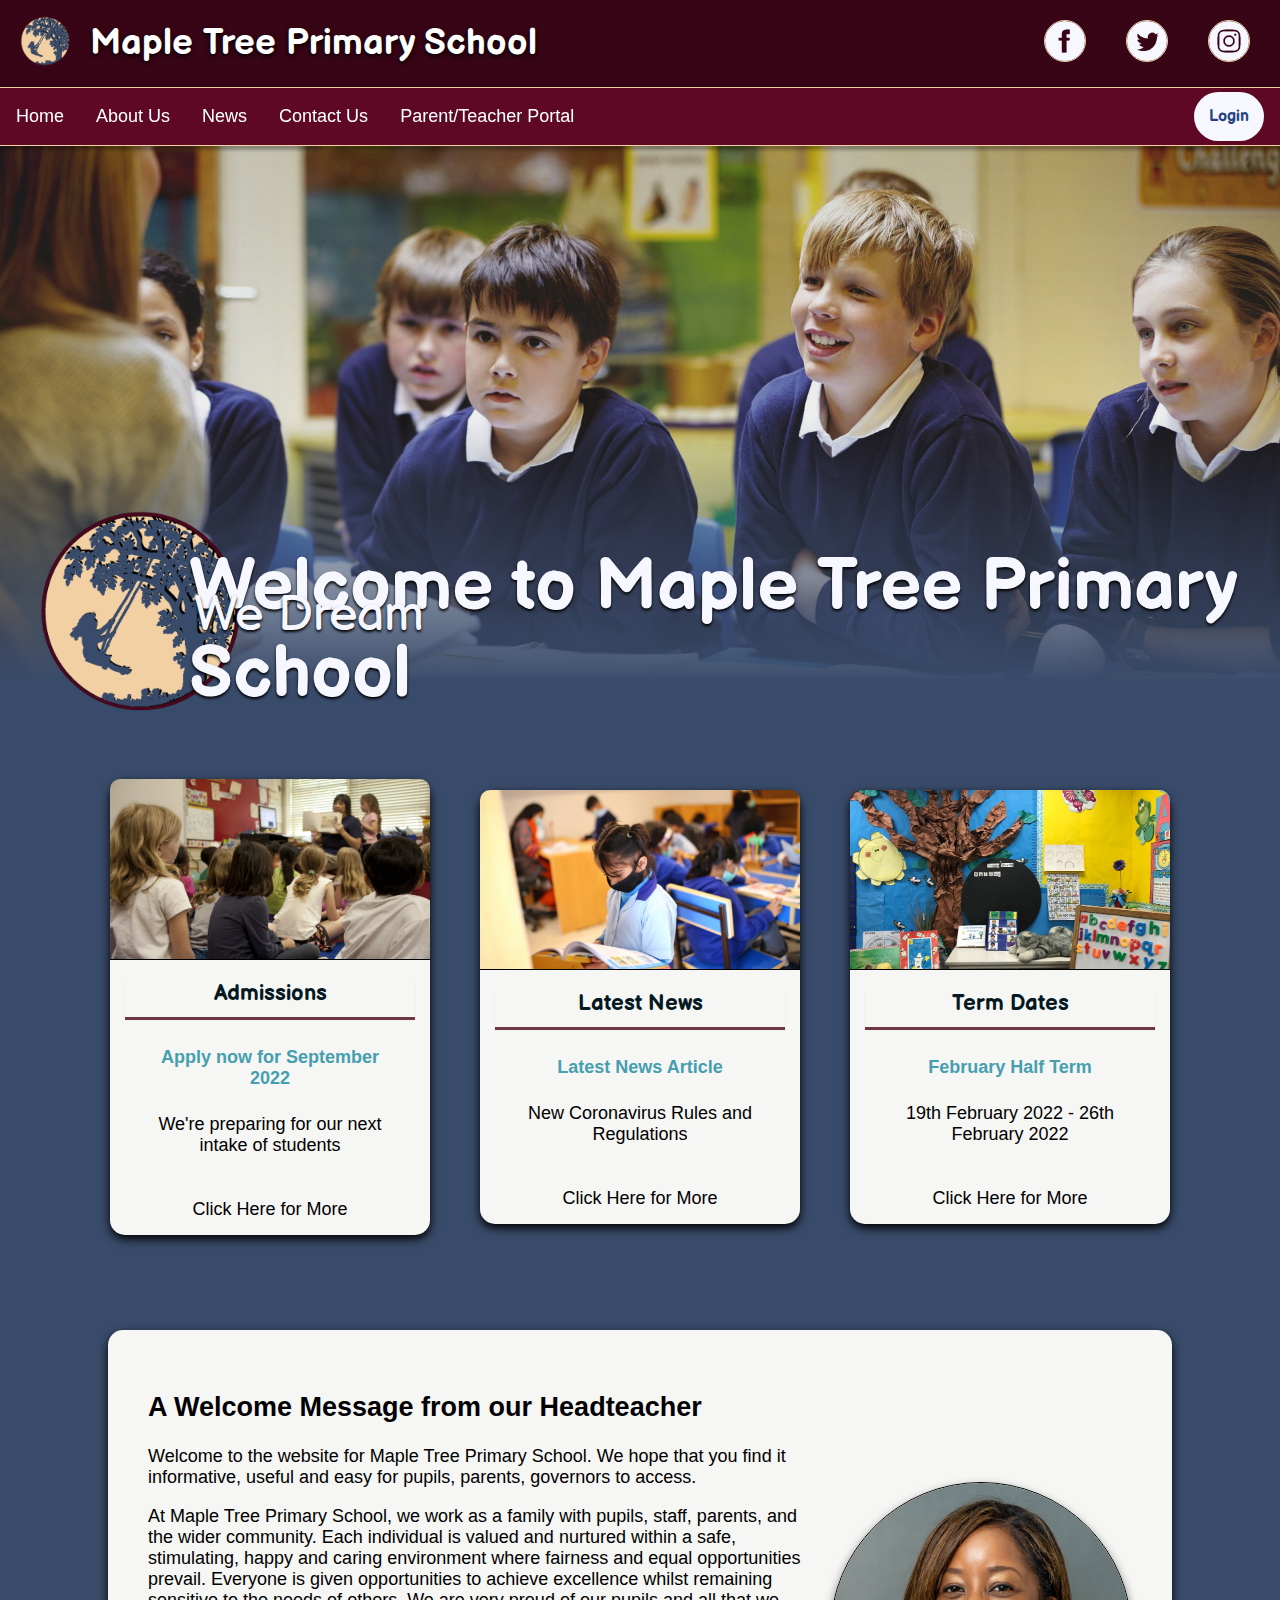
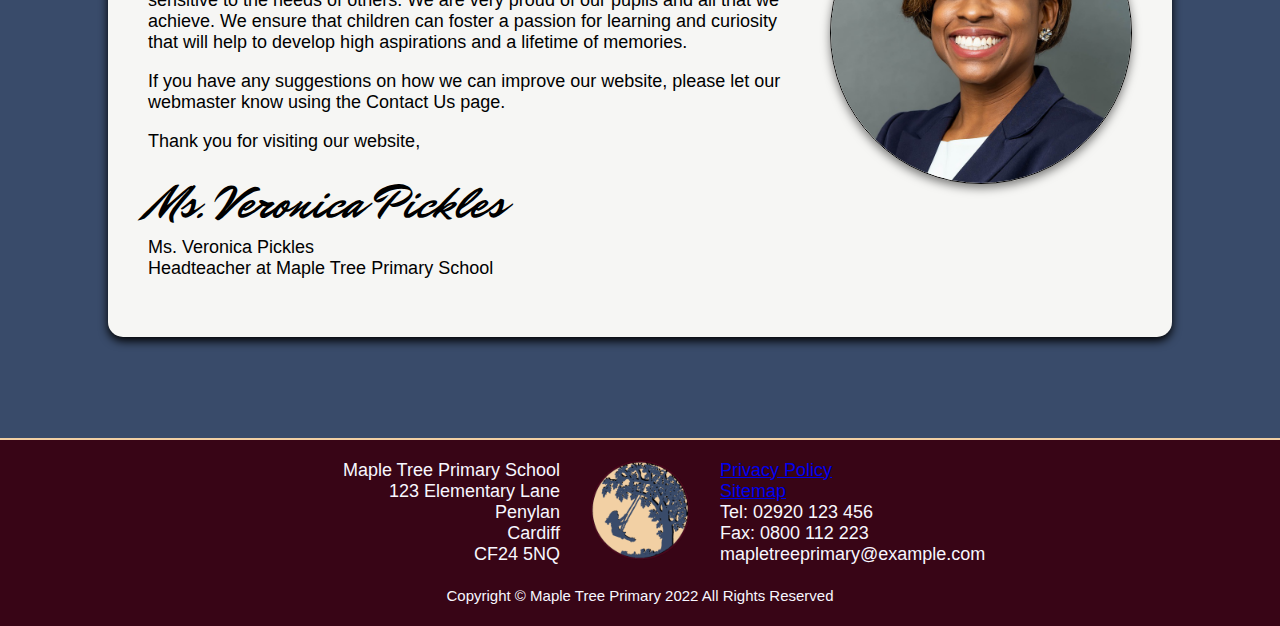
==== index.html @ a3a1b8b7 "added some meta tags" ====
<!DOCTYPE html>
<html lang="en-US">
  <head>
    <meta name="author" content="Dominic Wheeler">
    <meta name="description" content="A school website">
    <meta name="robots" content="noindex, nofollow">
    <meta name="keywords" content="school">
    <meta charset="utf-8">
    <meta name="viewport" content="width=device-width, initial-scale=1">

    <link rel="stylesheet" href="styles/style.css">
    <script src="scripts/script.js" defer></script>

    <link rel="preconnect" href="https://fonts.googleapis.com">
    <link rel="preconnect" href="https://fonts.gstatic.com" crossorigin>
    <link href="https://fonts.googleapis.com/css2?family=Balsamiq+Sans&family=Lato&family=Open+Sans:wght@400;700&display=swap" rel="stylesheet">

    <link rel="preconnect" href="https://fonts.googleapis.com">
    <link rel="preconnect" href="https://fonts.gstatic.com" crossorigin>
    <link href="https://fonts.googleapis.com/css2?family=Mr+Dafoe&display=swap" rel="stylesheet">

    <title>My test page</title>
  </head>
  <body>

  <header>
      <div class="header-title">
        <div class="header-left">
          <div class="header-img">
            <a href="index.html"><img src="images/logo.png" alt="logo" width="50" height="50"></a>
          </div>
          <div class="header-txt">
            <span>Maple Tree Primary School</span>
          </div>
        </div>
        <div class="header-right">
          <a href="https://facebook.com/"><img src="images/icon-fb.png" class="icon"></a>
          <a href="https://twitter.com/"><img src="images/icon-tw.png" class="icon"></a>
          <a href="https://instagram.com/"><img src="images/icon-ig.png" class="icon"></a>
        </div>
      </div>
  </header>

  <nav class="navbar sticky">
      <ul class="topnav">
        <li><a href="index.html">Home</a></li>
        <li><a href="about.html">About Us</a></li>
        <li><a href="news.html">News</a></li>
        <li><a href="contact.html">Contact Us</a></li>
        <li><a href="portal.html">Parent/Teacher Portal</a></li>
      </ul>
        <button class="login-button"><strong>Login</strong></button>
    </nav>

  <nav class="hamburger-menu">

  </nav>

<!--  <div class="news-bar">-->
<!--        <div class="news-text"><span>If your child has been confirmed as a positive case for COVID-19 symptoms or if they are displaying any of the 3 recognised symptoms, they should not  attend school and isolate for 10 full days from the date of their positive test.</span></div>-->
<!--    </div>-->

    <div class="main-img">

      <img class ="mask1" src="images/fullsizeclassroom-2.png" style="width:100%;">

        <div class="main-text">
            <img src="images/logo.png" alt="logo" width="200" height="200">
            <h1>Welcome to Maple Tree Primary School</h1>
        </div>
        <div class="scroll-container">
          <div class="scroller">
            We
            <span>
              Dream<br/>
              Believe<br/>
              Achieve<br/>
              Succeed<br/>
            </span>
          </div>
        </div>
    </div>

<div class="wrapper">
  <div class="cards_wrap">
    <a href="index.html" class="card_item">
      <div class="card_inner">
        <div class="card_top">
          <img src="images/card-1.png" alt="car" />
        </div>
        <div class="card_bottom">
          <div class="card_category">
            Admissions
          </div>
          <div class="card_info">
            <p class="title">Apply now for September 2022</p>
            <p>
              We're preparing for our next intake of students
            </p>
          </div>
          <div class="link">
            Click Here for More
          </div>
        </div>
      </div>
    </a>
    <a href="index.html" class="card_item">
      <div class="card_inner">
        <div class="card_top">
          <img src="images/card-2.jpg" alt="car" />
        </div>
        <div class="card_bottom">
          <div class="card_category">
            Latest News
          </div>
          <div class="card_info">
            <p class="title">Latest News Article</p>
            <p>
              New Coronavirus Rules and Regulations
            </p>
          </div>
          <div class="link">
            Click Here for More
          </div>
        </div>
      </div>
    </a>
    <a href="index.html" class="card_item">
      <div class="card_inner">
        <div class="card_top">
          <img src="images/card-3.png" alt="car"/>
        </div>
        <div class="card_bottom">
          <div class="card_category">
            Term Dates
          </div>
          <div class="card_info">
            <p class="title">February Half Term</p>
            <p>
              19th February 2022 - 26th February 2022
            </p>
          </div>
          <div class="link">
            Click Here for More
          </div>
        </div>
      </div>
    </a>
  </div>
</div>


    <div class="headteacher-welcome-container">
        <div class="head-welcome">

          <div class="welcome-text">
            <h2>A Welcome Message from our Headteacher</h2>
            <p>
            Welcome to the website for Maple Tree Primary School. We hope that you find it informative, useful and easy for pupils, parents, governors to access.
            </p>
            <p>
            At Maple Tree Primary School, we work as a family with pupils, staff, parents, and the wider community. Each individual is valued and nurtured within a safe, stimulating, happy and caring environment where fairness and equal opportunities prevail. Everyone is given opportunities to achieve excellence whilst remaining sensitive to the needs of others.
            We are very proud of our pupils and all that we achieve. We ensure that children can foster a passion for learning and curiosity that will help to develop high aspirations and a lifetime of memories.
            </p>
            <p>
            If you have any suggestions on how we can improve our website, please let our webmaster know using the Contact Us page.
            </p>
            <p>
            Thank you for visiting our website,
            </p>
            <p>
            <span>Ms. Veronica Pickles</span> <br>
            Ms. Veronica Pickles <br>
            Headteacher at Maple Tree Primary School
            </p>
          </div>
          <img src="images/headteacher.png" height="300" width="300">
        </div>
    </div>

  <div class="space">
    <br>
  </div>

  <div class="footer">
    <div class="footer-container">
    <div class="footer-left">
      Maple Tree Primary School<br>
      123 Elementary Lane<br>
      Penylan<br>
      Cardiff<br>
      CF24 5NQ
    </div>
    <div class="footer-center">
      <img src="images/logo.png" width="100" height="100">
    </div>
    <div class="footer-right">
      <a href="http://google.com">Privacy Policy</a><br>
      <a href="http://google.com">Sitemap</a><br>
      Tel: 02920 123 456<br>
      Fax: 0800 112 223<br>
      mapletreeprimary@example.com<br>
    </div>
  </div>
    <div class="copy-wrapper">
    <span>
      <small>Copyright &copy; Maple Tree Primary 2022 All Rights Reserved</small>
    </span>
    </div>
  </div>

</body>
</html>
---- styles/style.css ----
html {
  background-color: #394b6a;
  font-size: 18px;
  color: #F7F7FF;
  font-family: sans-serif;
  -webkit-font-smoothing: antialiased;
  -moz-osx-font-smoothing: grayscale;
}

body {
    margin: 0;
}

/* Header styling */

.header-title {
    background-color: #380516;
    font-weight: bold;
    font-family: Balsamiq Sans;
    text-shadow: 0 2px 5px rgb(0, 0, 0, 1);
    padding: 10px;
    display: flex;
    flex-direction: row;
    gap: 20px;
}

.header-left {
  display: flex;
  flex-direction: row;
  gap: 20px;
  align-items: center;
  max-height: 75px;
  margin-left: 10px;
  width: 50%
  padding-left: 20px;
}

.header-right {
  max-width: 50%;
  display: flex;
  flex-direction: row;
  gap: 40px;
  align-items: center;
  margin-left: auto;
  padding: 10px;
  padding-right: 20px;
}

.icon {
  max-width: 100%;
  max-height: 100%;
  border-style: solid;
  border-width: 1px;
  border-color: #F2D0A4;
  border-radius: 50%;
}

.icon:hover {
  opacity: 0.7;
}

.header-img:hover {
  opacity: 0.85;
}

.header-txt {
  color: white;
  font-size: 36px;
}

.main-img {
    position: relative;
    max-height: 800px;
    max-width: 100%
    object-fit: cover;
    font-family: Balsamiq Sans;
    text-shadow: 0 2px 3px rgba(0, 0, 0, 1);
}

.scroll-container {
    position: absolute;
    top: 81%;
    left: 12%;
    font-size: 48px;
    padding-top: 5px;
}

.main-text {
    position: absolute;
    top: 50%;
    left: 0;
    width: 100%;
    height: 50%;
    background: linear-gradient(to top, #394b6a, transparent);
}

.main-text img {
    position: absolute;
    top: 30%;
    padding: 15px;
    padding-left: 40px;
}

.main-text h1 {
    font-size: 72px;
    position: absolute;
    left: 12%;
    top: 30%;
    padding-left: 35px;
}

/* Scroller styling */

.scroller {
  height: 1.2em;
  line-height: 1.2em;
  position: relative;
  overflow: hidden;
  width: 7em;
  padding-left: 40px;
}
.scroller > span {
  position: absolute;
  padding-left: 15px;
  top: 0;
  animation: slide 10s infinite;
  font-weight: normal;

}
@keyframes slide {
  0% {
    top: 0;
  }
  25% {
    top: -1.2em;
  }
  50% {
    top: -2.4em;
  }
  75% {
    top: -3.6em;
  }
}

/* navbar styling */

.sticky {
	position: -webkit-sticky;
	position: sticky;
	top: 0;
	z-index: 10;
}

.navbar {
  background-color: #5E0825;
  top: 0;
  width: 100%;
  display: flex;
  border-style: solid;
  border-color: #F2D0A4;
  border-width: 1px 0px;
  box-shadow: 0px 1px 3px 3px rgba(0,0,0,0.3);
}

.topnav {
  list-style-type: none;
  margin: 0;
  padding: 0px;
  overflow: hidden;
  top: 0;
}

.topnav li {
  float: left;
}

.topnav li a {
  display: block;
  color: white;
  text-align: center;
  padding: 18px 16px;
  margin: 0px;
  text-decoration: none;
}

.login-button {
  background-color: #F7F7FF;
  color: #254280;
  font-family: Balsamiq Sans, Lato, sans-serif;
  font-size: 16px;
  margin: auto;
  margin-right: 16px;
  border: none;
  border-radius: 9999px;
  padding: 15px 15px;
  max-height: 50px;
}

/* Change the link color to #111 (black) on hover */
.topnav li a:hover {
  background-color: #830B33;
}

/* main page content */

.carousel {
    max-width: 1000px;
    position: relative;
    margin: auto;
    margin-top: 40px;
    padding: 0;
    border: 2px solid #f0eb28;
    border-radius: 3px;
    box-shadow: 0px 0px 6px 6px rgba(0,0,0,0.3);
}

.carousel-photo {
    display: none;
    line-height: 50%;
}

.carousel-prev, .carousel-next {
  cursor: pointer;
  position: absolute;
  top: 50%;
  width: auto;
  margin-top: -22px;
  margin-left: -60px;
  margin-right: -60px;
  padding: 16px;
  color: white;
  font-weight: bold;
  font-size: 18px;
  transition: 0.6s ease;
  border-radius: 0 3px 3px 0;
  user-select: none;
}

.carousel-next {
  right: 0;
  border-radius: 3px 0 0 3px;
}

.carousel-prev:hover, .carousel-next:hover {
  background-color: rgba(0,0,0,0.8);
}

.dot {
  cursor: pointer;
  height: 15px;
  width: 15px;
  margin: 0 2px;
  background-color: #bbb;
  border-radius: 50%;
  display: inline-block;
  transition: background-color 0.6s ease;
}

.active, .dot:hover {
  background-color: #717171;
}

.fade {
  -webkit-animation-name: fade;
  -webkit-animation-duration: 1.5s;
  animation-name: fade;
  animation-duration: 1.5s;
}

@-webkit-keyframes fade {
  from {opacity: .4}
  to {opacity: 1}
}

@keyframes fade {
  from {opacity: .4}
  to {opacity: 1}
}

/* news bar */

.news-bar {
    background: yellow;
    color: black;
    text-align: center;
    padding: 5px;
}

/* Cards */

.wrapper {
  width: 100%;
  margin: 20px auto;
  padding-top: 50px;
  padding-bottom: 50px;
}

.cards_wrap {
  display: flex;
  flex-wrap: wrap;
  align-items: center;
  justify-content: center;
}

.cards_wrap .card_item {
  width: 25%;
  padding: 25px;
  transition: transform .2s;
  text-decoration: none;
}

.cards_wrap .card_item:hover {
  transform: scale(1.05);
}

.cards_wrap .card_inner {
  background-color: #f6f6f4;
}

.card_inner {
  box-shadow: 0 4px 10px 0 rgba(0, 0, 0, 1);
  color: black;
  border-radius: 15px;
}

.cards_wrap .card_top {
  width: 100%;
  height: auto;
  padding-bottom: 0;
}

.cards_wrap .card_top img {
  width: 100%;
  height: auto;
  border-top-left-radius: 10px;
  border-top-right-radius: 10px;
  border-style: solid;
  border-width: 0px 0px 1px 0px;
}

.cards_wrap .card_bottom {
  padding: 15px;
}

.cards_wrap .card_bottom .card_category {
  font-family: Balsamiq Sans;
  font-size: 22px;
  font-weight: bold;
  color: #051923;
  text-align: center;
  padding-bottom: 10px;
  box-shadow: 0 3px 0.5px 0 rgba(75, 7, 29, 0.8);
}

.cards_wrap .card_bottom .card_info {
  padding: 15px;
  margin: 10px 0;
}

.cards_wrap .card_bottom .card_info .title {
  color: #469FAF;
  font-size: 18px;
  margin-bottom: 20px;
  margin-top: 0px;
  padding: 5px;
  text-align: center;
  font-weight: bold;
}

.cards_wrap .card_bottom {
  text-align: center;
}

@media (max-width: 1024px) {
  .cards_wrap .card_item {
    width: 33.3%;
  }
}

@media (max-width: 768px) {
  .cards_wrap .card_item {
    width: 50%;
  }
}

@media (max-width: 528px) {
  .cards_wrap .card_item {
    width: 100%;
  }
}

/* Main Page */
.headteacher-welcome-container {
    width: 100%
    overflow: auto;
}

.head-welcome {
  display: flex;
  background-color: #f6f6f4;
  width: 80%;
  margin-left: auto;
  margin-right: auto;
  padding: 20px;
  border-radius: 15px;
  color: black;
  box-shadow: 0 4px 10px 0 rgba(0, 0, 0, 1);
}

.head-welcome img {
  align-self: flex-end;
  border-radius: 50%;
  border-style: solid;
  border-width: 1px;
  margin-right: 20px;
  margin-top: auto;
  margin-bottom: auto;
  box-shadow: 0 4px 10px 0 rgba(0, 0, 0, 0.5);
}

.welcome-text {
  padding: 20px;
}

.welcome-text span {
  font-family: Mr Dafoe;
  font-size: 48px;
}

.space {
  padding: 40px;
}

.banner {
  max-width: 100%;
  padding-top: 20px;
  overflow: hidden;
}

.banner img {
  height: 200px;
}
/* footer */

.footer {
  background-color: #380516;
  padding: 20px;
  border-style: solid;
  border-color: #F2D0A4;
  border-width: 2px 0px 0px;
  display: block;
}

.footer-container {
  width: 100%;
  display: flex;
  flex-direction: row;
  gap: 20px;
}
.footer-left {
  width: 45%;
  text-align: right;
}

.footer-center {
  width: 10%;
  text-align: center;
}

.footer-right {
  width: 45%;
  text-align: left;
}

.copy-wrapper {
  width: 100%;
  text-align: center;
  padding-top: 20px;
}
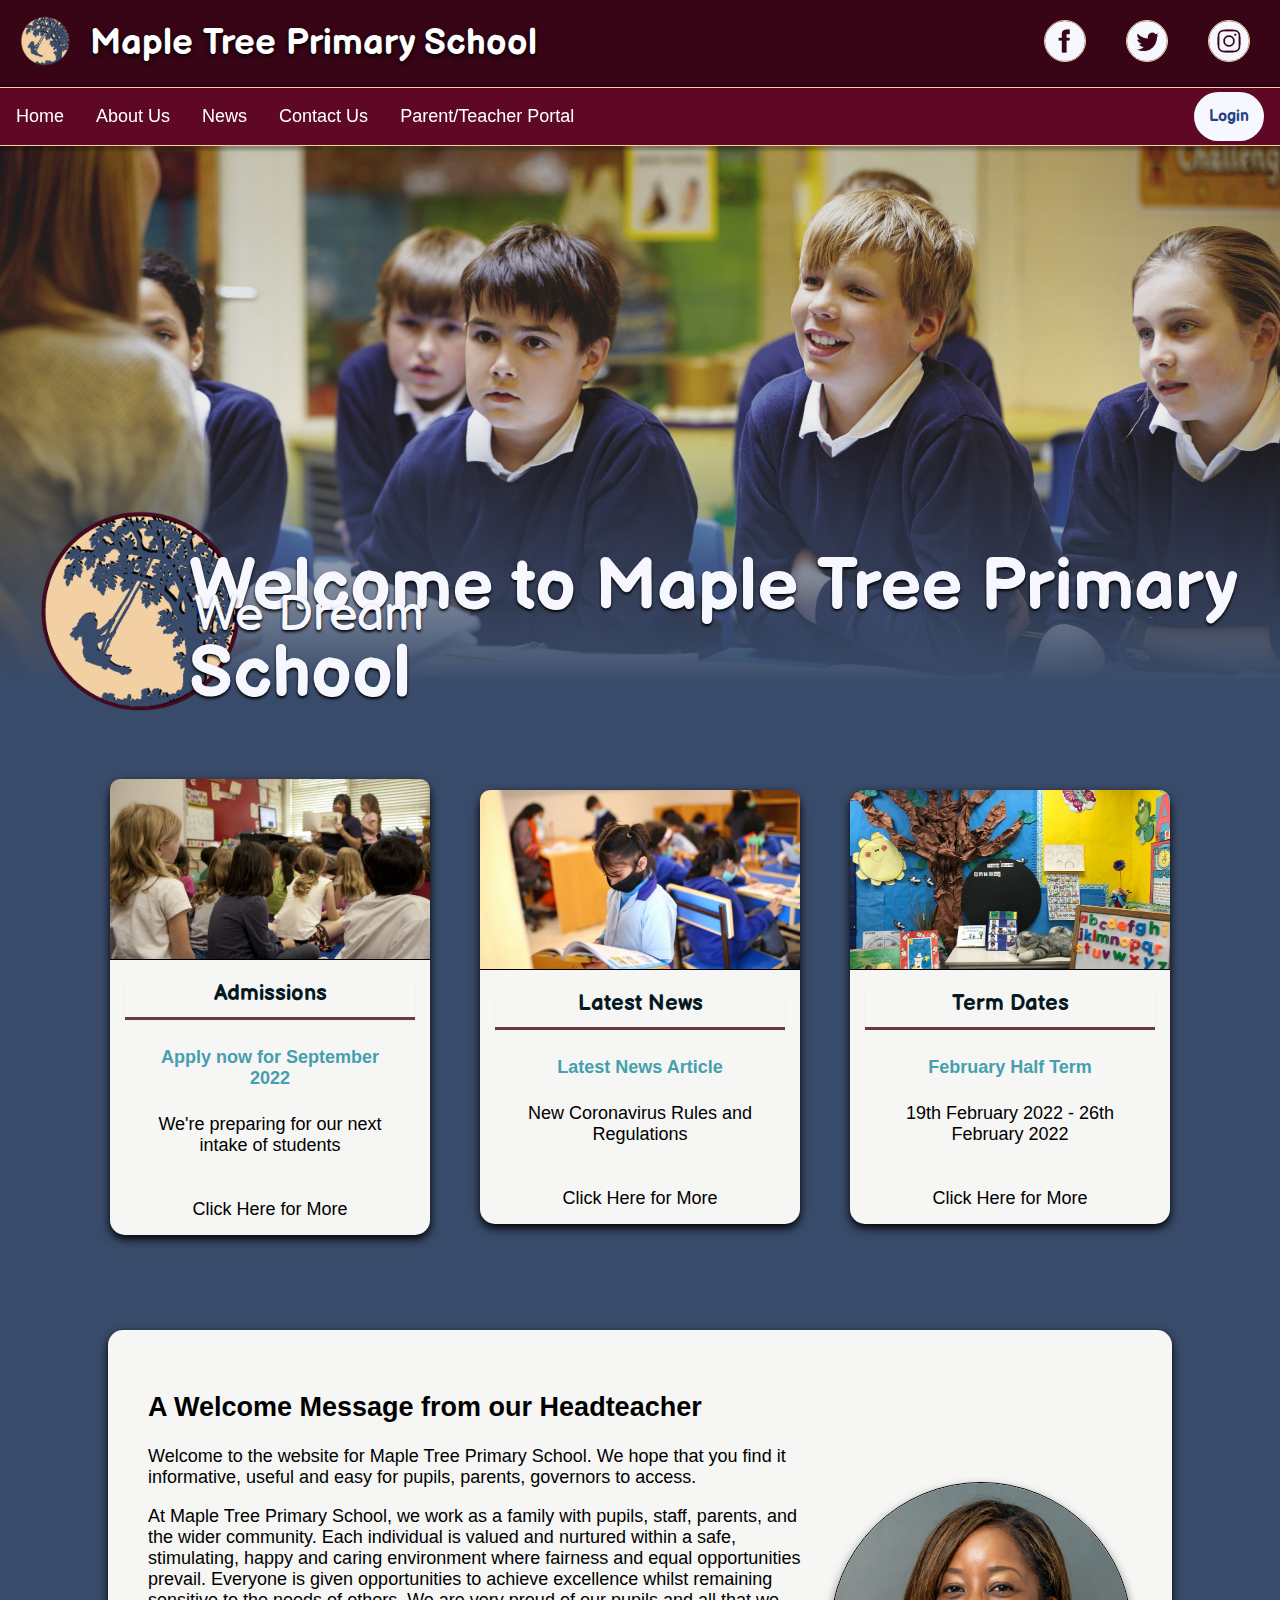
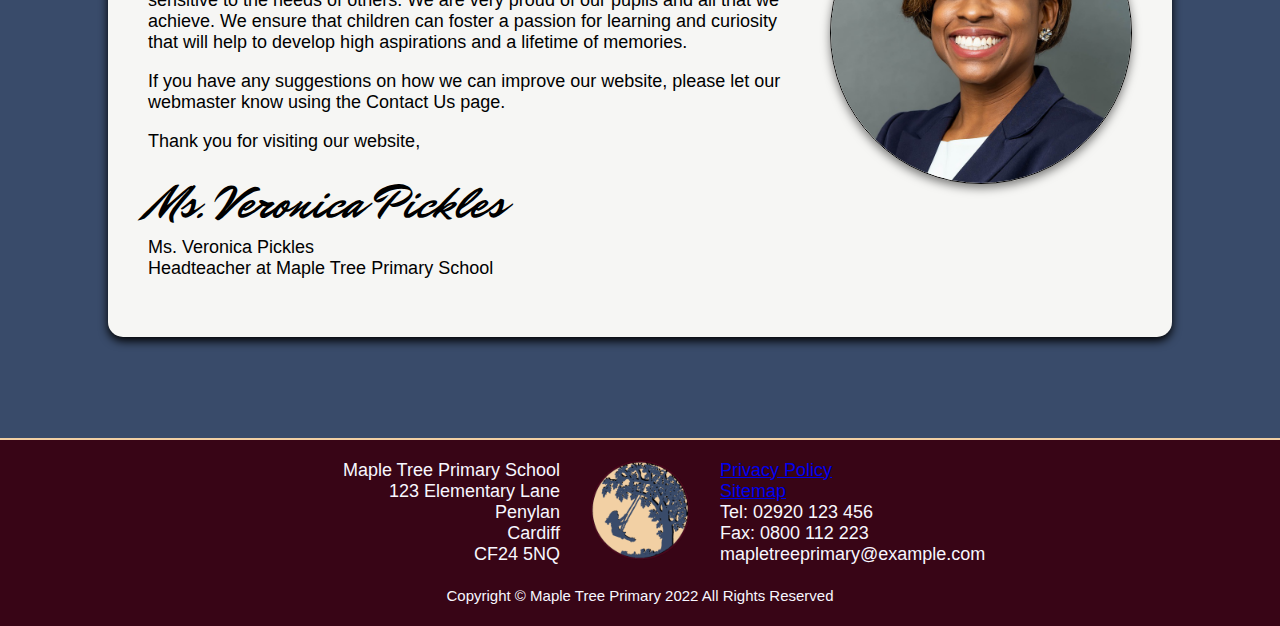
==== commit e4769314: "vscode test" ====
--- a/index.html
+++ b/index.html
@@ -19,7 +19,7 @@
     <link rel="preconnect" href="https://fonts.gstatic.com" crossorigin>
     <link href="https://fonts.googleapis.com/css2?family=Mr+Dafoe&display=swap" rel="stylesheet">
 
-    <title>My test page</title>
+    <title>Maple Tree Primary School</title>
   </head>
   <body>
 
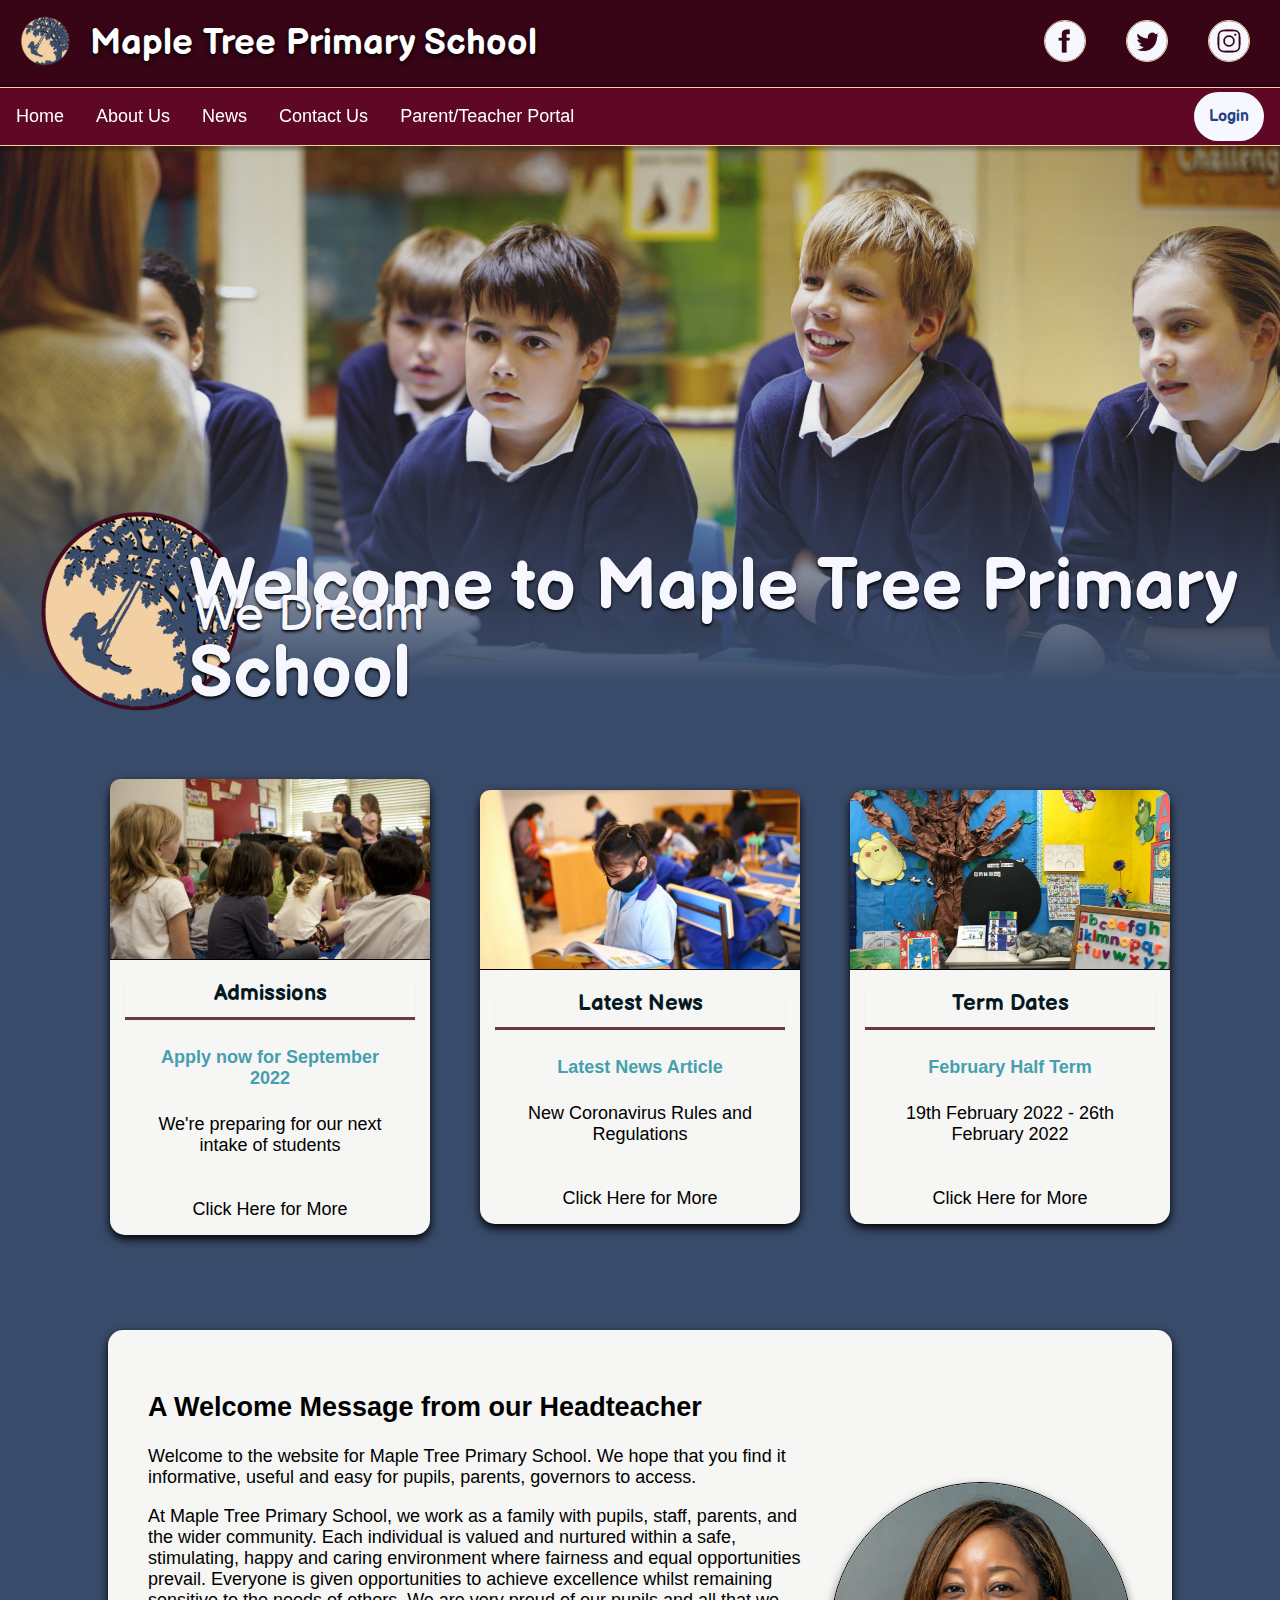
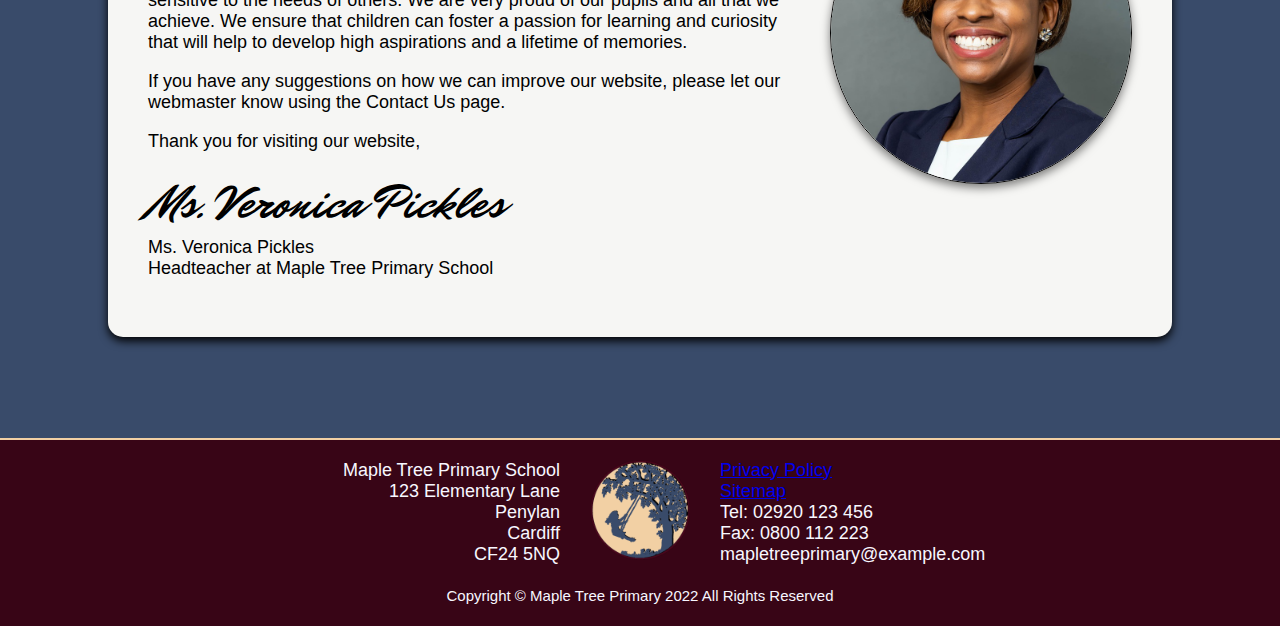
==== commit c2311afc: "Work on dropdown nav menu" ====
--- a/index.html
+++ b/index.html
@@ -22,8 +22,9 @@
     <title>Maple Tree Primary School</title>
   </head>
   <body>
-
+    
   <header>
+    <div class="header-container">
       <div class="header-title">
         <div class="header-left">
           <div class="header-img">
@@ -37,9 +38,27 @@
           <a href="https://facebook.com/"><img src="images/icon-fb.png" class="icon"></a>
           <a href="https://twitter.com/"><img src="images/icon-tw.png" class="icon"></a>
           <a href="https://instagram.com/"><img src="images/icon-ig.png" class="icon"></a>
-        </div>
-      </div>
+          <div class="hamburger-icon" onclick="mobileNav()">
+            <span class="bar"></span>
+            <span class="bar"></span>
+            <span class="bar"></span>
+          </div>
+        </div>
+      </div>
+    </div>
   </header>
+
+  <div class="topspace"></div>
+
+  <nav id="overNav" class="overlay">
+    <ul class="overlay-menu">
+      <li><a href="index.html">Home</a></li>
+      <li><a href="about.html">About Us</a></li>
+      <li><a href="news.html">News</a></li>
+      <li><a href="contact.html">Contact Us</a></li>
+      <li><a href="portal.html">Parent/Teacher Portal</a></li>
+    </ul>
+  </nav>
 
   <nav class="navbar sticky">
       <ul class="topnav">
@@ -50,10 +69,6 @@
         <li><a href="portal.html">Parent/Teacher Portal</a></li>
       </ul>
         <button class="login-button"><strong>Login</strong></button>
-    </nav>
-
-  <nav class="hamburger-menu">
-
   </nav>
 
 <!--  <div class="news-bar">-->
--- a/styles/style.css
+++ b/styles/style.css
@@ -9,6 +9,11 @@
 
 body {
     margin: 0;
+}
+
+.topspace {
+  height: 75px;
+  display: none;
 }
 
 /* Header styling */
@@ -59,6 +64,100 @@
   opacity: 0.7;
 }
 
+.hamburger-icon {
+  cursor: pointer;
+  display: none;
+}
+
+.bar {
+  display: block;
+  width: 25px;
+  height: 3px;
+  margin: 5px auto;
+  -webkit-transition: all 0.3s ease-in-out;
+  transition: all 0.3s ease-in-out;
+  background-color: #F7F7FF;
+}
+
+#overNav {
+  height: 0;
+  width: 100%;
+  top: 75px;
+  margin-top: 0;
+  transition: 0.5s;
+  position: fixed;
+  opacity: 90%;
+}
+
+.overlay {
+  left: 0;
+  top: 0;
+  background-color:#380516;
+  overflow: hidden;
+  transition: 0.5s;
+  z-index: 10;
+}
+
+.overlay-menu {
+  text-align: center;
+  list-style-type: none;
+  padding: 10px;
+  margin-top: 0;
+  margin-bottom: 0;
+}
+
+.overlay-menu a {
+  text-decoration: none;
+  font-size: 36px;
+  color: #F1F1F1;
+  display: block;
+  transition: 0.3s;
+  padding: 20px;
+  border-style: solid;
+  border-color: #F2D0A4;
+  border-width: 1px 0px;
+  box-shadow: 0px 1px 3px 3px rgba(0,0,0,0.3);
+}
+
+@media only screen and (max-width: 768px) {
+  .topspace {
+    display: block;
+  }
+
+  #overNav {
+    border-style: solid;
+    border-color: #F2D0A4;
+    border-width: 1px 0px;
+    box-shadow: 0px 1px 3px 3px rgba(0,0,0,0.3);
+  }
+  
+  .icon {
+    display: none;
+  }
+
+  .hamburger-icon {
+    display: block;
+  }
+
+  .header-title {
+    position: fixed;
+    width: 100%;
+    z-index: 5;
+  }
+
+  .header-left {
+    width: 75%;
+  }
+
+  .header-left .header-txt {
+    font-size: 24px;
+  }
+}
+
+@media screen and (max-height: 450px) {
+  
+}
+
 .header-img:hover {
   opacity: 0.85;
 }
@@ -160,6 +259,12 @@
   border-color: #F2D0A4;
   border-width: 1px 0px;
   box-shadow: 0px 1px 3px 3px rgba(0,0,0,0.3);
+}
+
+@media only screen and (max-width: 768px) {
+  .navbar {
+    display: none;
+  }
 }
 
 .topnav {
@@ -405,6 +510,7 @@
   border-radius: 15px;
   color: black;
   box-shadow: 0 4px 10px 0 rgba(0, 0, 0, 1);
+  overflow: hidden;
 }
 
 .head-welcome img {
@@ -470,6 +576,7 @@
 .footer-right {
   width: 45%;
   text-align: left;
+  overflow: hidden;
 }
 
 .copy-wrapper {
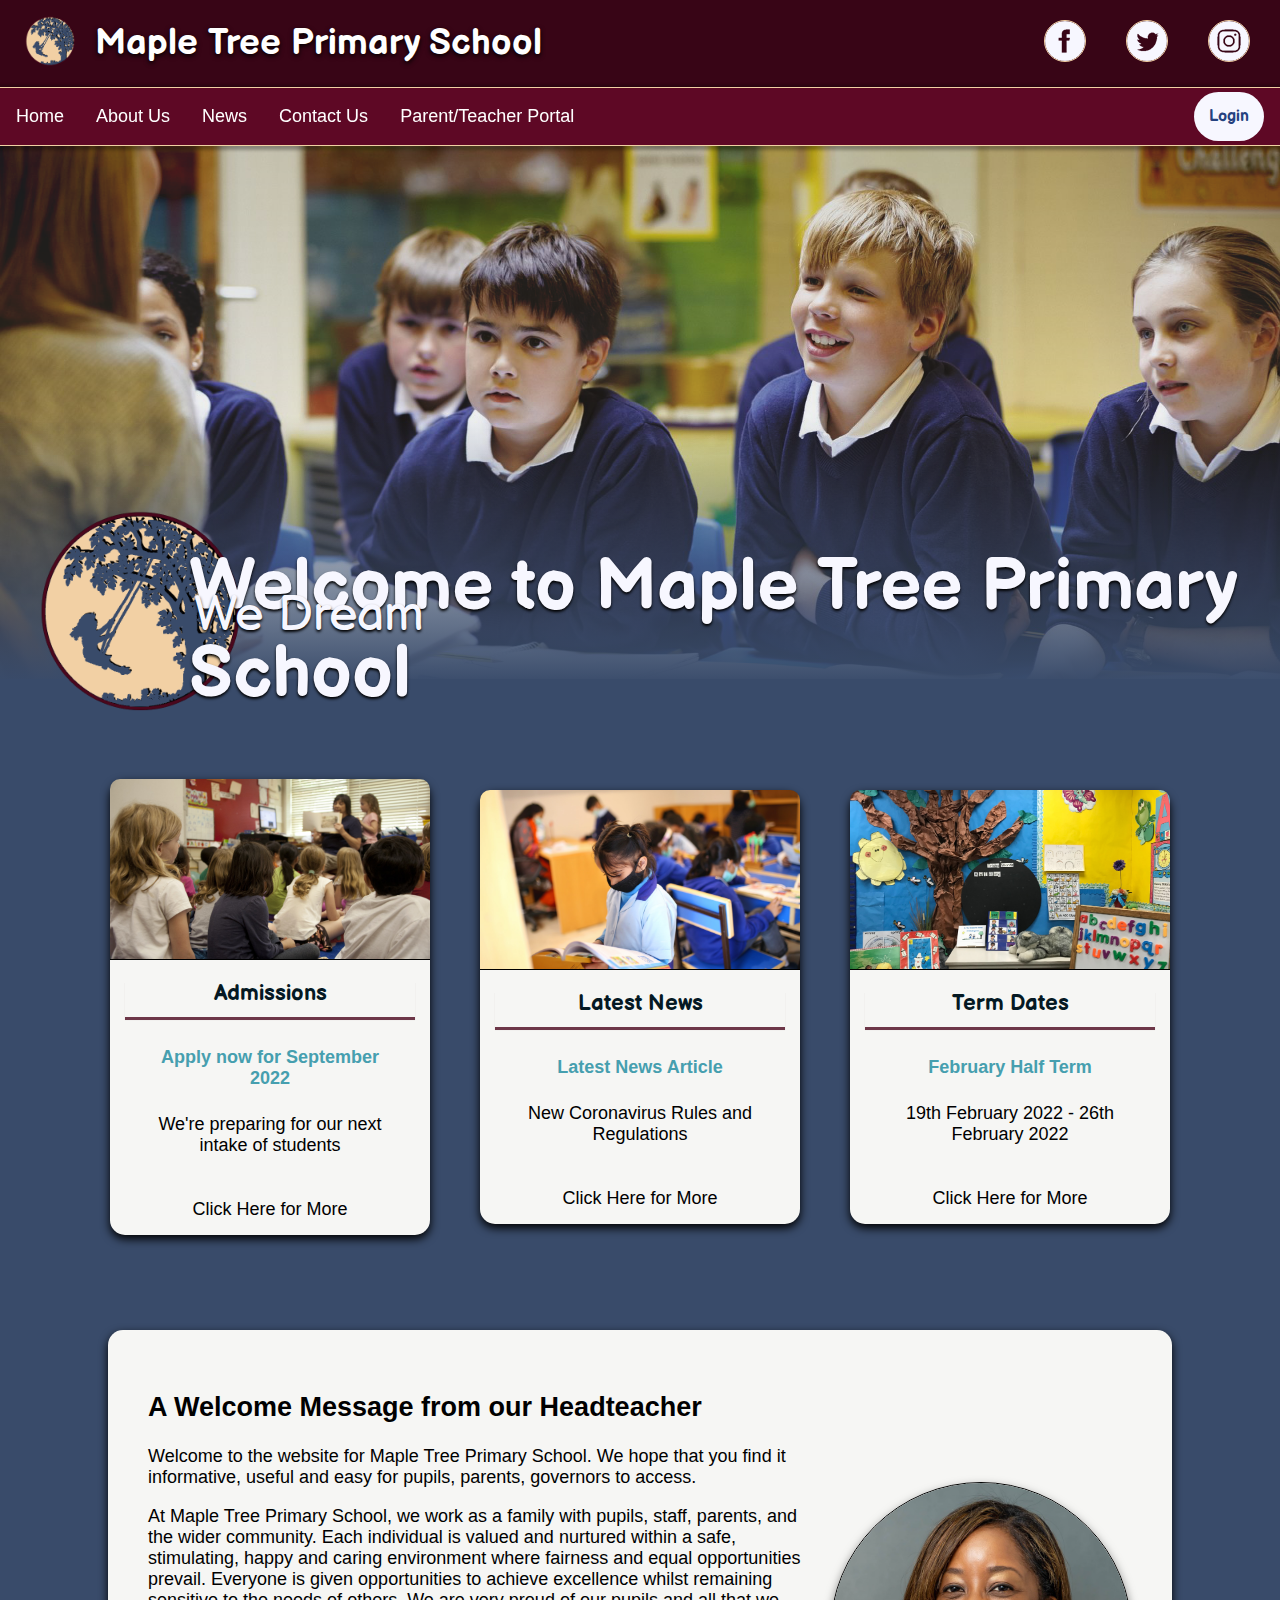
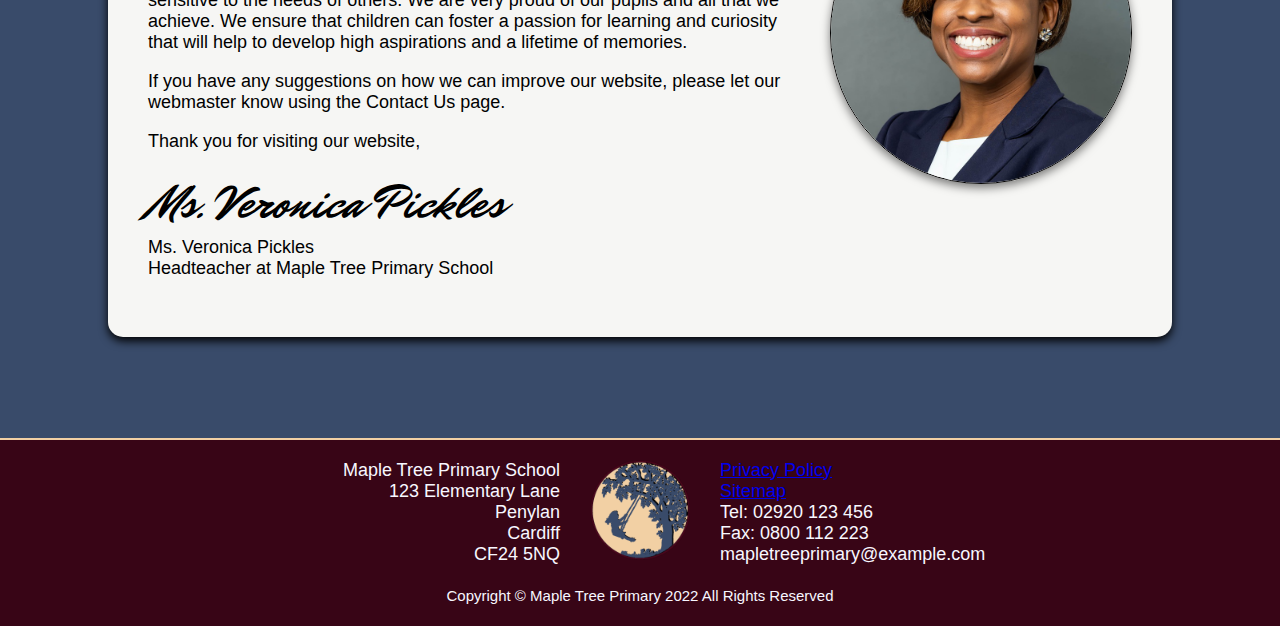
==== commit 7830e114: "more work on mobile nav menu" ====
--- a/index.html
+++ b/index.html
@@ -57,6 +57,7 @@
       <li><a href="news.html">News</a></li>
       <li><a href="contact.html">Contact Us</a></li>
       <li><a href="portal.html">Parent/Teacher Portal</a></li>
+      <li><a href="login.html">Login</a></li>
     </ul>
   </nav>
 
--- a/styles/style.css
+++ b/styles/style.css
@@ -36,8 +36,8 @@
   align-items: center;
   max-height: 75px;
   margin-left: 10px;
-  width: 50%
-  padding-left: 20px;
+  width: 50%;
+  padding-left: 5px;
 }
 
 .header-right {
@@ -102,6 +102,7 @@
   text-align: center;
   list-style-type: none;
   padding: 10px;
+  padding-top: 0;
   margin-top: 0;
   margin-bottom: 0;
 }
@@ -119,6 +120,10 @@
   box-shadow: 0px 1px 3px 3px rgba(0,0,0,0.3);
 }
 
+.overlay-menu li:hover {
+  box-shadow: inset 0 0 100px 100px rgba(255, 255, 255, 0.1);
+}
+
 @media only screen and (max-width: 768px) {
   .topspace {
     display: block;
@@ -137,6 +142,7 @@
 
   .hamburger-icon {
     display: block;
+    padding-right: 10px;
   }
 
   .header-title {
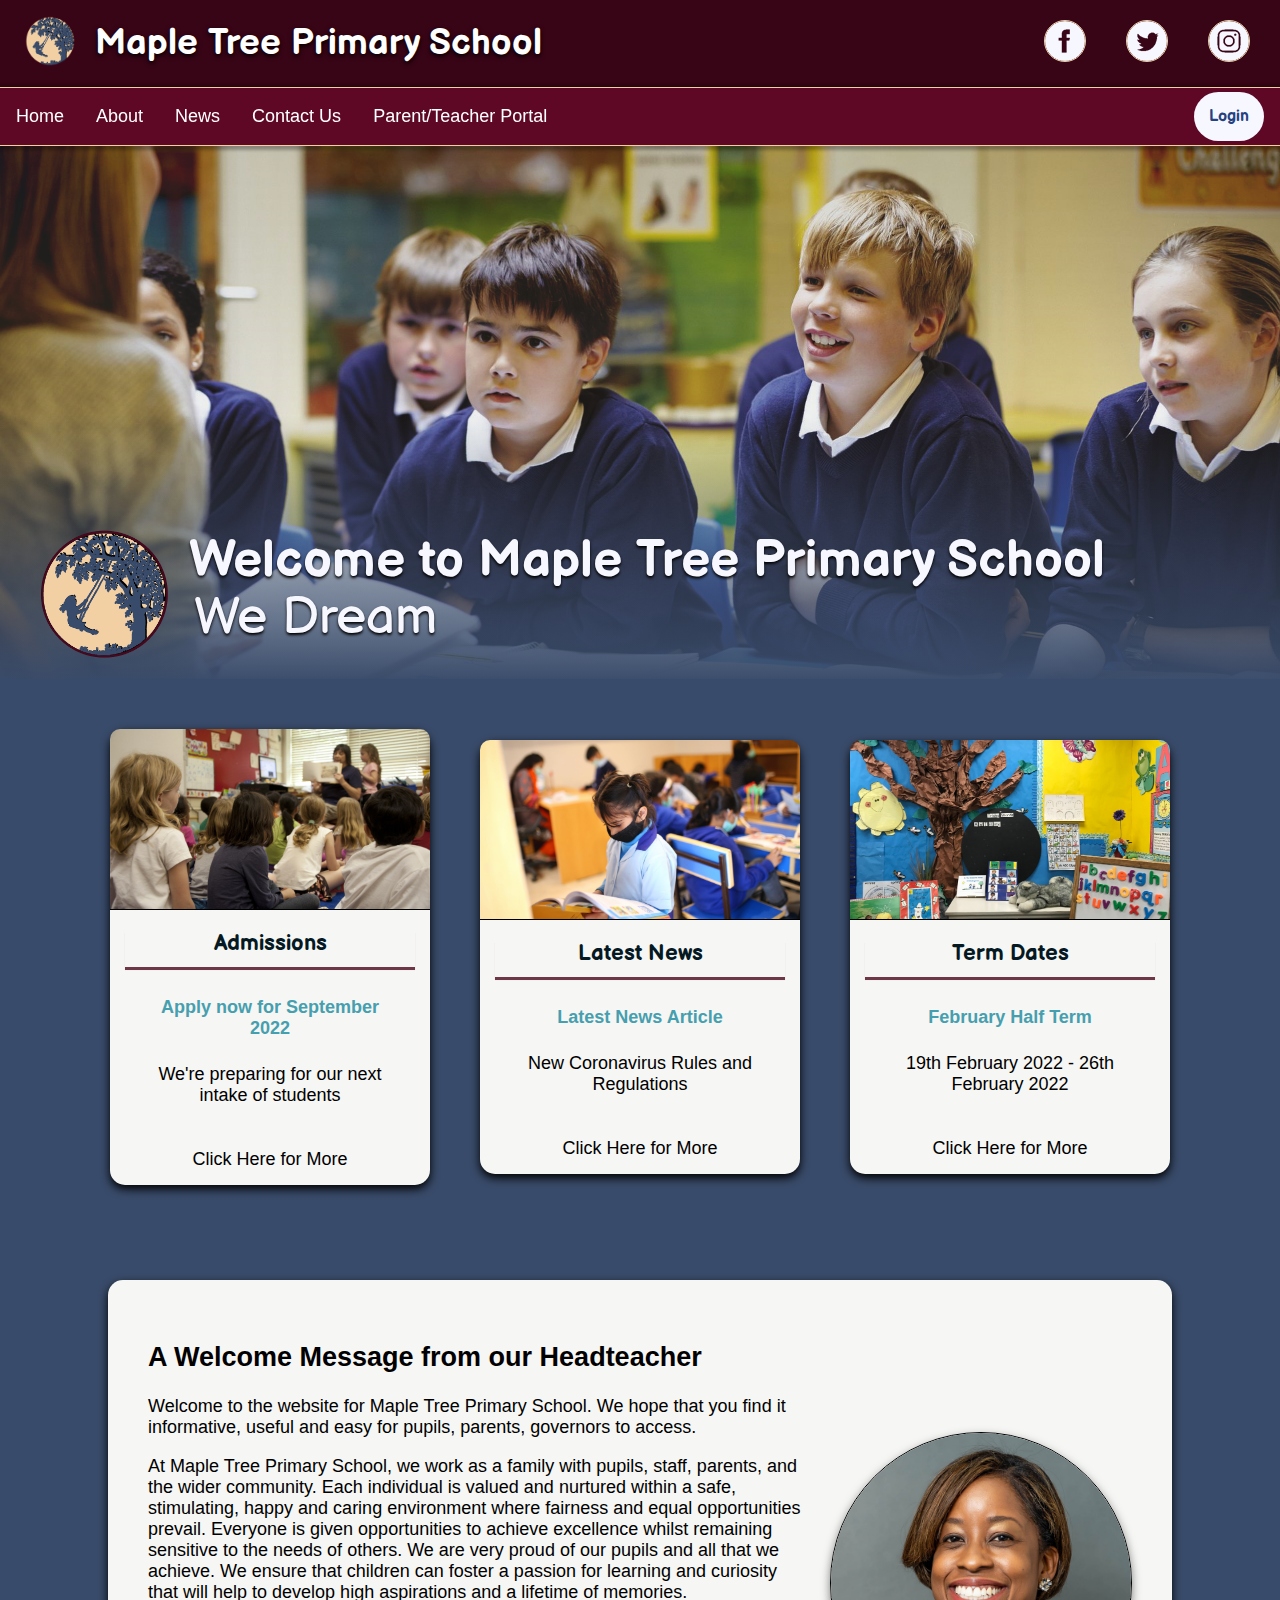
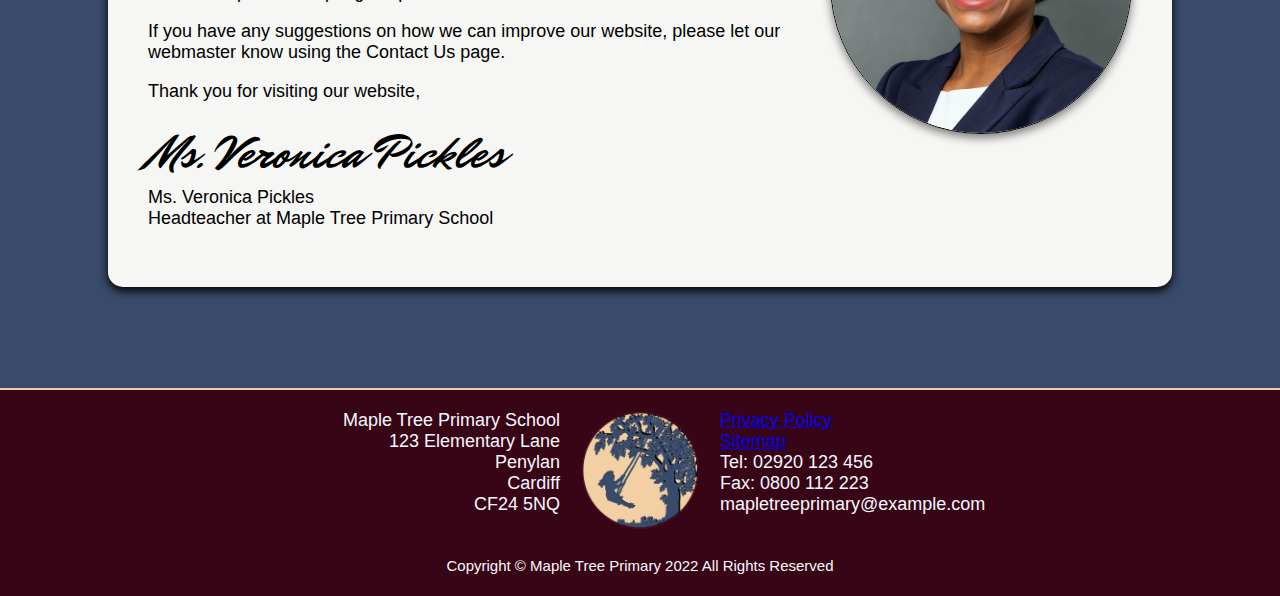
==== commit acb3a33c: "made About section of navbar dropdown" ====
--- a/index.html
+++ b/index.html
@@ -64,7 +64,14 @@
   <nav class="navbar sticky">
       <ul class="topnav">
         <li><a href="index.html">Home</a></li>
-        <li><a href="about.html">About Us</a></li>
+        <div class="dropdown">
+          <li><button class="dropbtn">About</button></li>
+          <i class="fa fa-caret-down"></i>
+          <div class="dropdown-content">
+            <a href="#">About Us</a>
+            <a href="#">Admissions</a>
+          </div>
+        </div>
         <li><a href="news.html">News</a></li>
         <li><a href="contact.html">Contact Us</a></li>
         <li><a href="portal.html">Parent/Teacher Portal</a></li>
@@ -72,9 +79,9 @@
         <button class="login-button"><strong>Login</strong></button>
   </nav>
 
-<!--  <div class="news-bar">-->
-<!--        <div class="news-text"><span>If your child has been confirmed as a positive case for COVID-19 symptoms or if they are displaying any of the 3 recognised symptoms, they should not  attend school and isolate for 10 full days from the date of their positive test.</span></div>-->
-<!--    </div>-->
+ <!-- <div class="news-bar">
+    <div class="news-text"><span>If your child has been confirmed as a positive case for COVID-19 symptoms or if they are displaying any of the 3 recognised symptoms, they should not  attend school and isolate for 10 full days from the date of their positive test.</span></div>
+  </div> -->
 
     <div class="main-img">
 
--- a/styles/style.css
+++ b/styles/style.css
@@ -124,46 +124,6 @@
   box-shadow: inset 0 0 100px 100px rgba(255, 255, 255, 0.1);
 }
 
-@media only screen and (max-width: 768px) {
-  .topspace {
-    display: block;
-  }
-
-  #overNav {
-    border-style: solid;
-    border-color: #F2D0A4;
-    border-width: 1px 0px;
-    box-shadow: 0px 1px 3px 3px rgba(0,0,0,0.3);
-  }
-  
-  .icon {
-    display: none;
-  }
-
-  .hamburger-icon {
-    display: block;
-    padding-right: 10px;
-  }
-
-  .header-title {
-    position: fixed;
-    width: 100%;
-    z-index: 5;
-  }
-
-  .header-left {
-    width: 75%;
-  }
-
-  .header-left .header-txt {
-    font-size: 24px;
-  }
-}
-
-@media screen and (max-height: 450px) {
-  
-}
-
 .header-img:hover {
   opacity: 0.85;
 }
@@ -201,13 +161,15 @@
 
 .main-text img {
     position: absolute;
-    top: 30%;
+    top: 37%;
     padding: 15px;
     padding-left: 40px;
+    width: 10%;
+    height: auto;
 }
 
 .main-text h1 {
-    font-size: 72px;
+    font-size: 4vw;
     position: absolute;
     left: 12%;
     top: 30%;
@@ -223,6 +185,7 @@
   overflow: hidden;
   width: 7em;
   padding-left: 40px;
+  font-size: 4vw;
 }
 .scroller > span {
   position: absolute;
@@ -292,6 +255,53 @@
   padding: 18px 16px;
   margin: 0px;
   text-decoration: none;
+}
+
+.dropdown {
+  float: left;
+  overflow: hidden;
+}
+
+.dropdown .dropbtn {
+  border: none;
+  outline: none;
+  color: white;
+  padding: 18px 16px;
+  text-align: center;
+  background-color: inherit;
+  font-family: inherit;
+  font-size: inherit;
+  margin: 0;
+}
+
+.dropdown-content {
+  display: none;
+  position: absolute;
+  top: 57px;
+  background-color: #5E0825;
+  border-style: solid;
+  border-color: #F2D0A4;
+  border-width: 1px;
+  min-width: 160px;
+  box-shadow: 0px 8px 16px 0px rgba(0,0,0,0.2);
+  z-index: 1;
+}
+
+.dropdown-content a {
+  float: none;
+  color: #F7F7FF;
+  padding: 14px 16px;
+  text-decoration: none;
+  display: block;
+  text-align: left;
+}
+
+.dropdown-content a:hover {
+  box-shadow: inset 0 0 100px 100px rgba(255, 255, 255, 0.1);
+}
+
+.dropdown:hover .dropdown-content {
+  display: block;
 }
 
 .login-button {
@@ -308,8 +318,8 @@
 }
 
 /* Change the link color to #111 (black) on hover */
-.topnav li a:hover {
-  background-color: #830B33;
+.topnav li a:hover, .dropdown:hover {
+  box-shadow: inset 0 0 100px 100px rgba(255, 255, 255, 0.1);
 }
 
 /* main page content */
@@ -402,7 +412,7 @@
 .wrapper {
   width: 100%;
   margin: 20px auto;
-  padding-top: 50px;
+  padding-top: 0px;
   padding-bottom: 50px;
 }
 
@@ -497,6 +507,8 @@
 @media (max-width: 528px) {
   .cards_wrap .card_item {
     width: 100%;
+    margin-left: 50px;
+    margin-right: 50px;
   }
 }
 
@@ -579,14 +591,73 @@
   text-align: center;
 }
 
+.footer-center img {
+  position: relative;
+  width: 100%;
+  height: auto;
+}
+
 .footer-right {
   width: 45%;
   text-align: left;
-  overflow: hidden;
+  overflow-wrap: break;
 }
 
 .copy-wrapper {
   width: 100%;
   text-align: center;
   padding-top: 20px;
+}
+
+@media only screen and (max-width: 768px) {
+  .topspace {
+    display: block;
+  }
+
+  #overNav {
+    border-style: solid;
+    border-color: #F2D0A4;
+    border-width: 1px 0px;
+    box-shadow: 0px 1px 3px 3px rgba(0,0,0,0.3);
+  }
+  
+  .icon {
+    display: none;
+  }
+
+  .hamburger-icon {
+    display: block;
+    padding-right: 10px;
+  }
+
+  .header-title {
+    position: fixed;
+    width: 100%;
+    z-index: 5;
+  }
+
+  .header-left {
+    width: 75%;
+  }
+
+  .header-left .header-txt {
+    font-size: 24px;
+  }
+
+  .scroller > span {
+    padding-left: 7px;  
+  }
+
+  .head-welcome {
+  display: block;
+  text-align: center;
+  }
+
+  .footer {
+    font-size: small;
+  }
+
+  .footer-center img {
+    top: 25%;
+  }
 }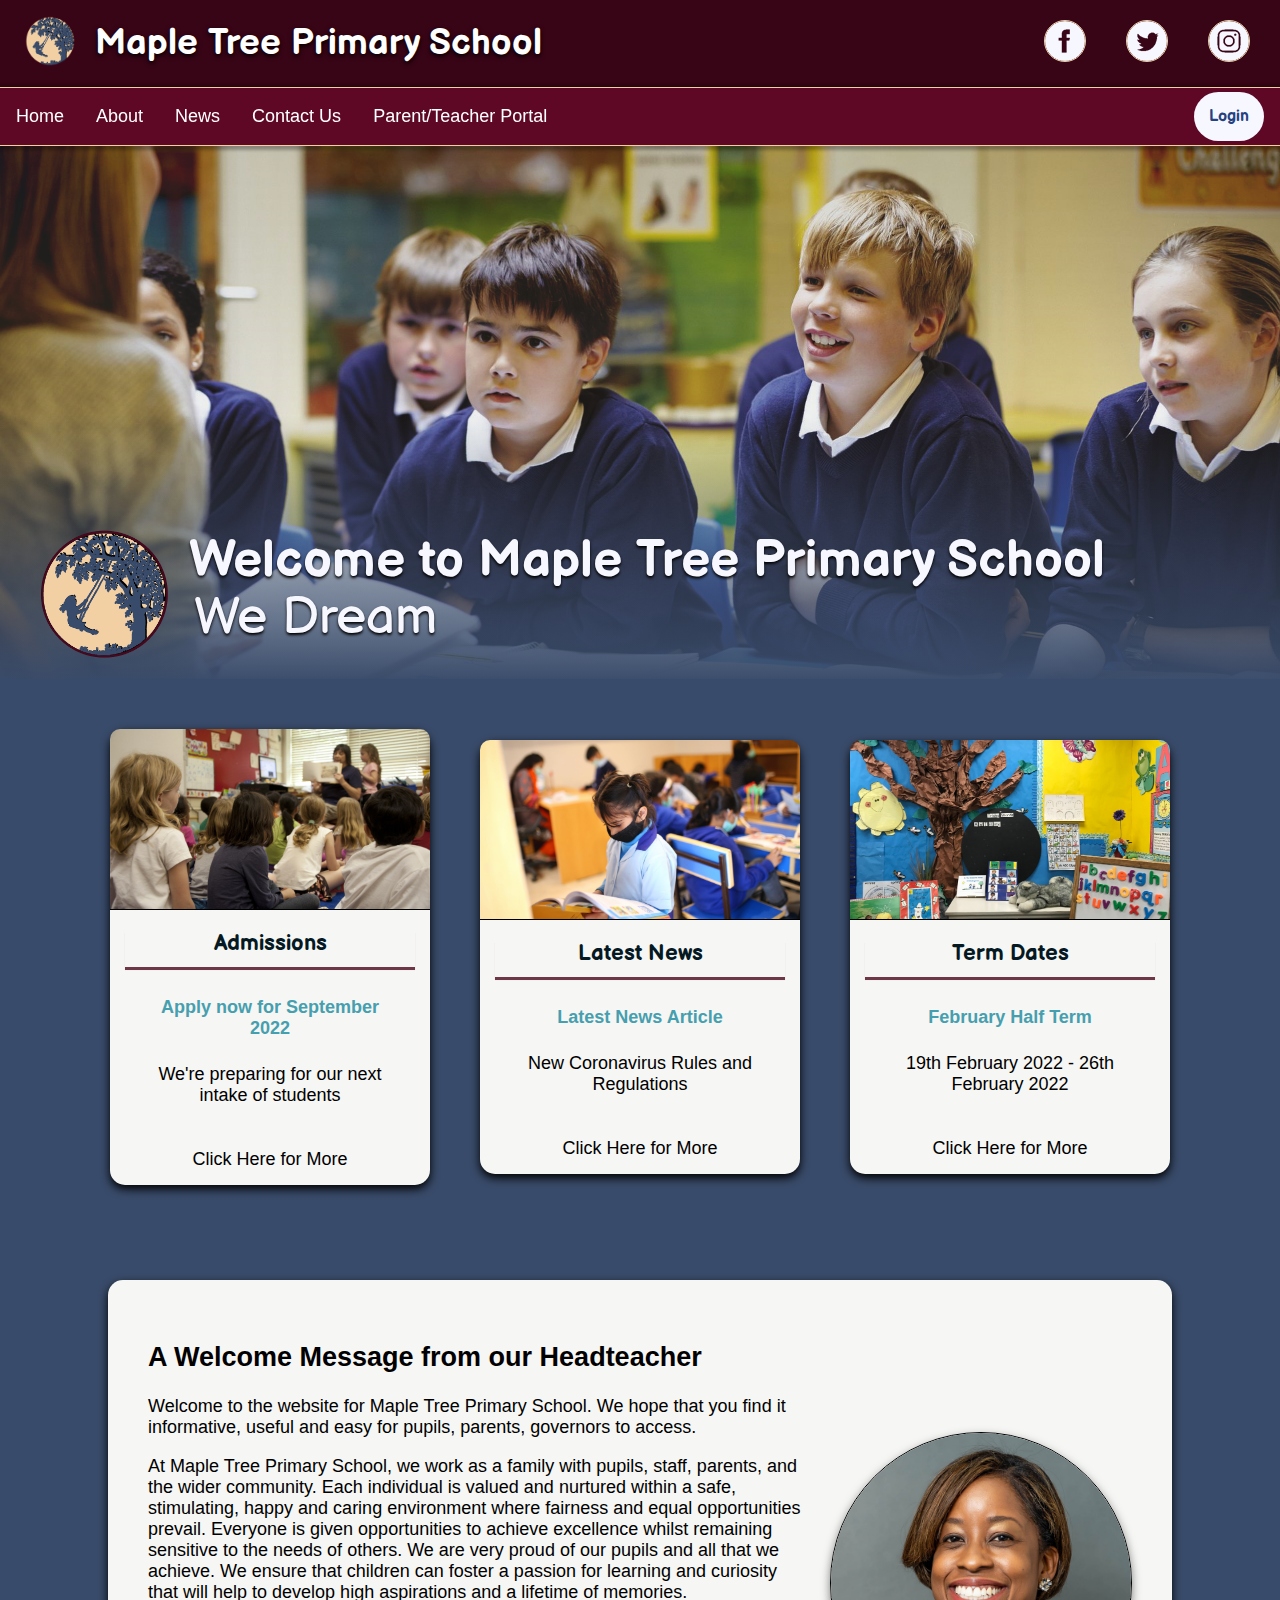
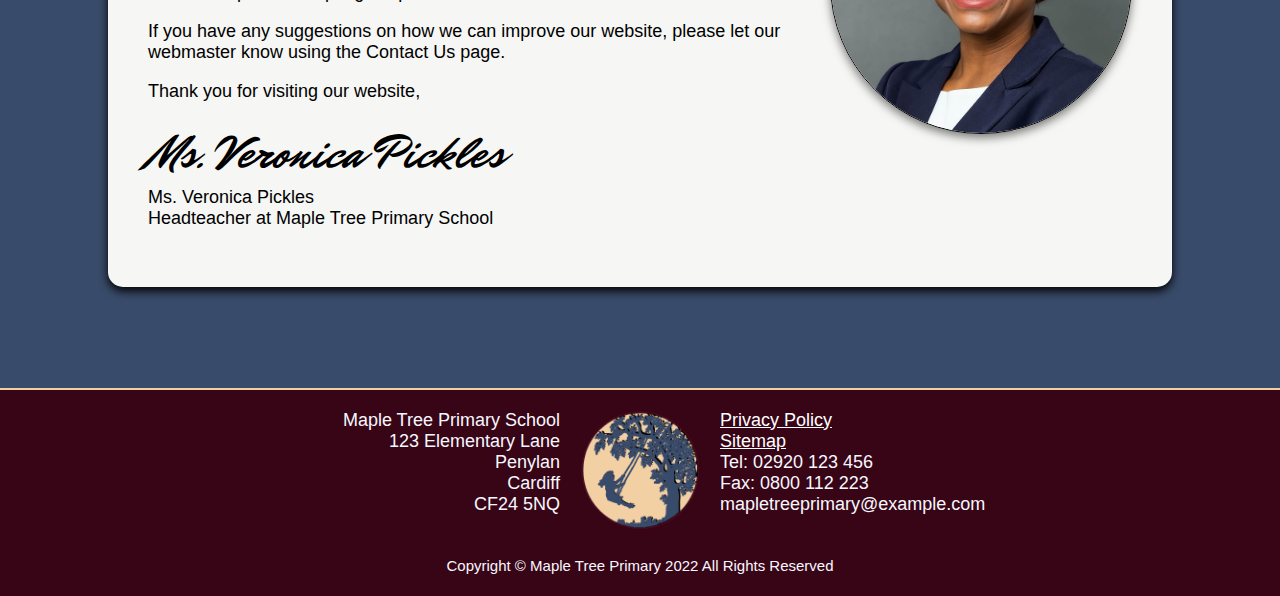
==== commit 3ac3d897: "changed colour of links in footer" ====
--- a/index.html
+++ b/index.html
@@ -218,8 +218,8 @@
       <img src="images/logo.png" width="100" height="100">
     </div>
     <div class="footer-right">
-      <a href="http://google.com">Privacy Policy</a><br>
-      <a href="http://google.com">Sitemap</a><br>
+      <a href="http://google.com" style="color:white">Privacy Policy</a><br>
+      <a href="http://google.com" style="color:white">Sitemap</a><br>
       Tel: 02920 123 456<br>
       Fax: 0800 112 223<br>
       mapletreeprimary@example.com<br>
